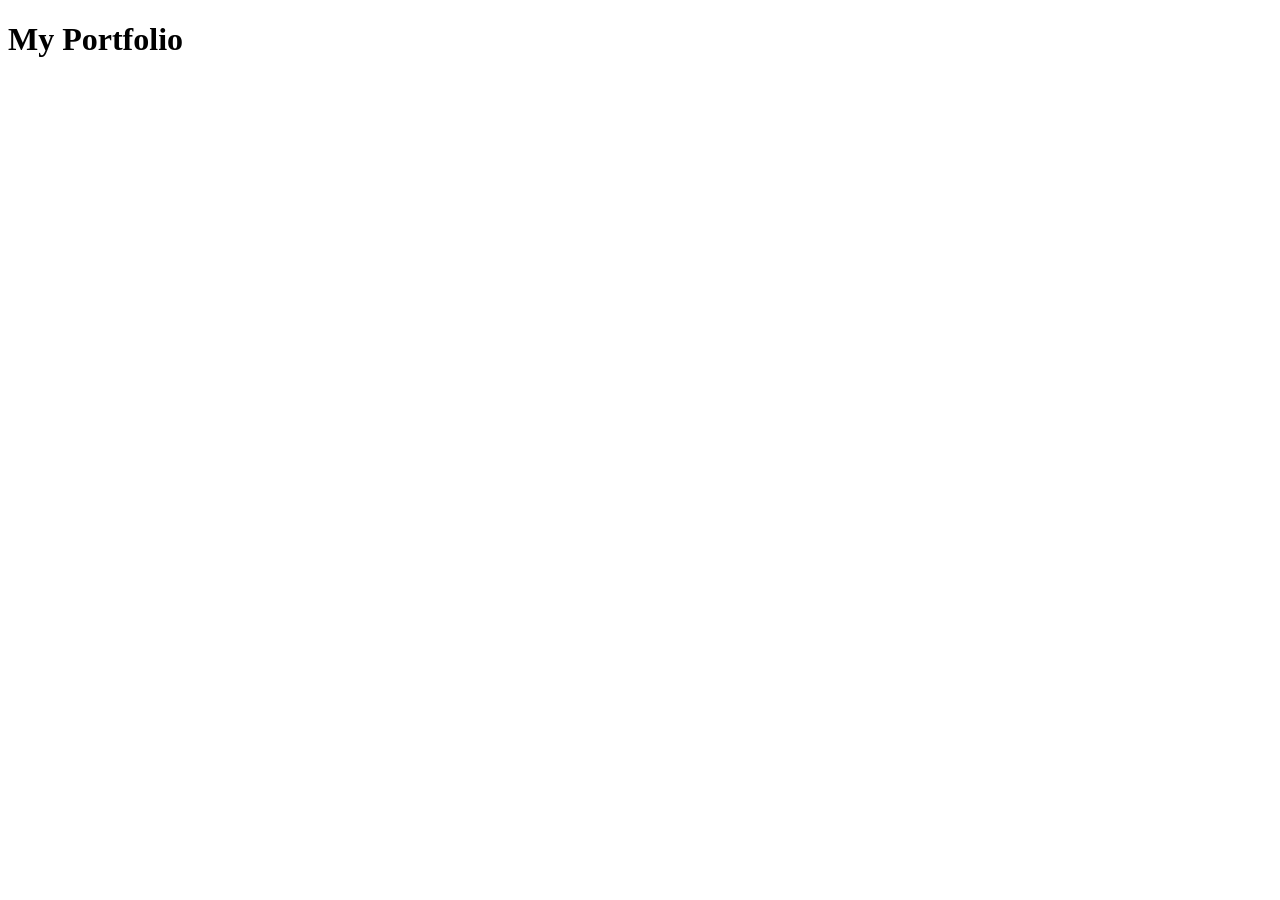
==== RomeoC/index.html @ c04358a6 "move commited files into a new folder" ====
<!DOCTYPE html>
<html lang="en">
<head>
    <meta charset="UTF-8">
    <meta name="viewport" content="width=device-width, initial-scale=1.0">
    <title>Document</title>
</head>
<body>
    <h1>My Portfolio</h1>
</body>
</html>
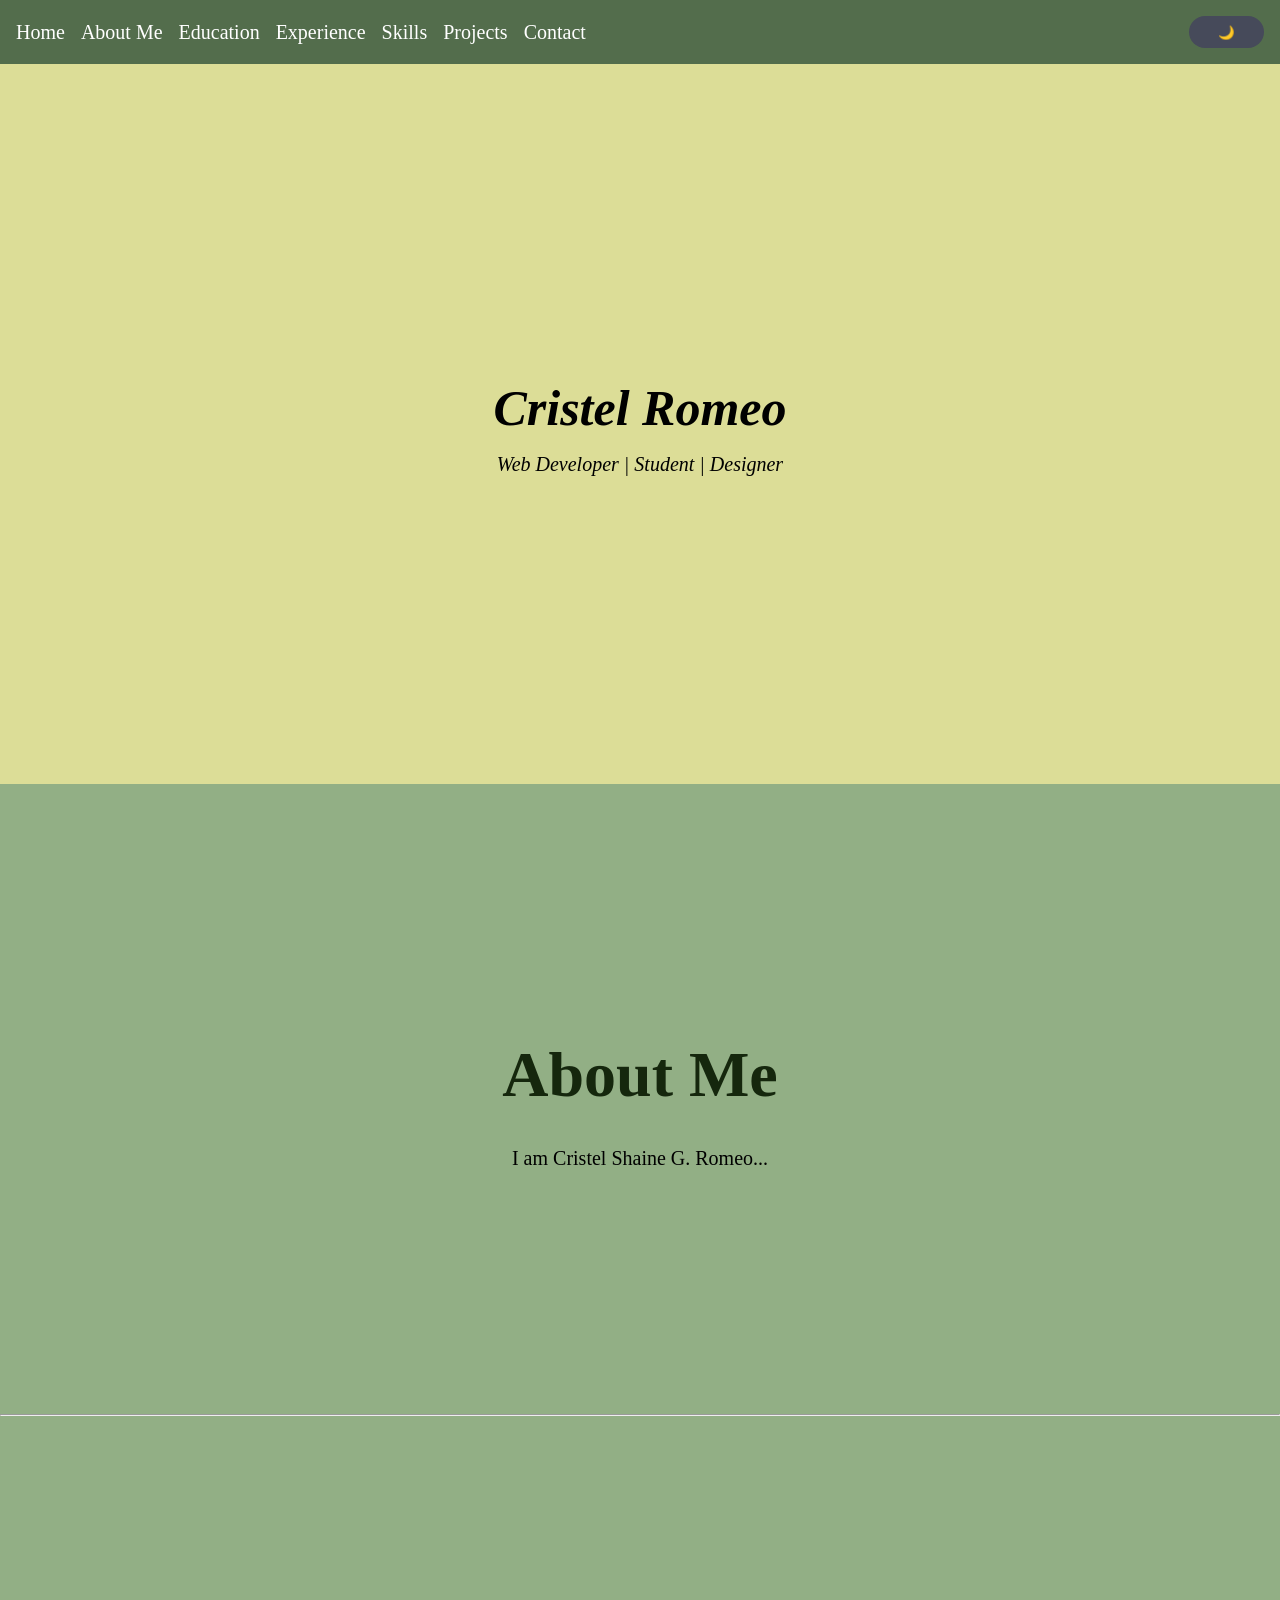
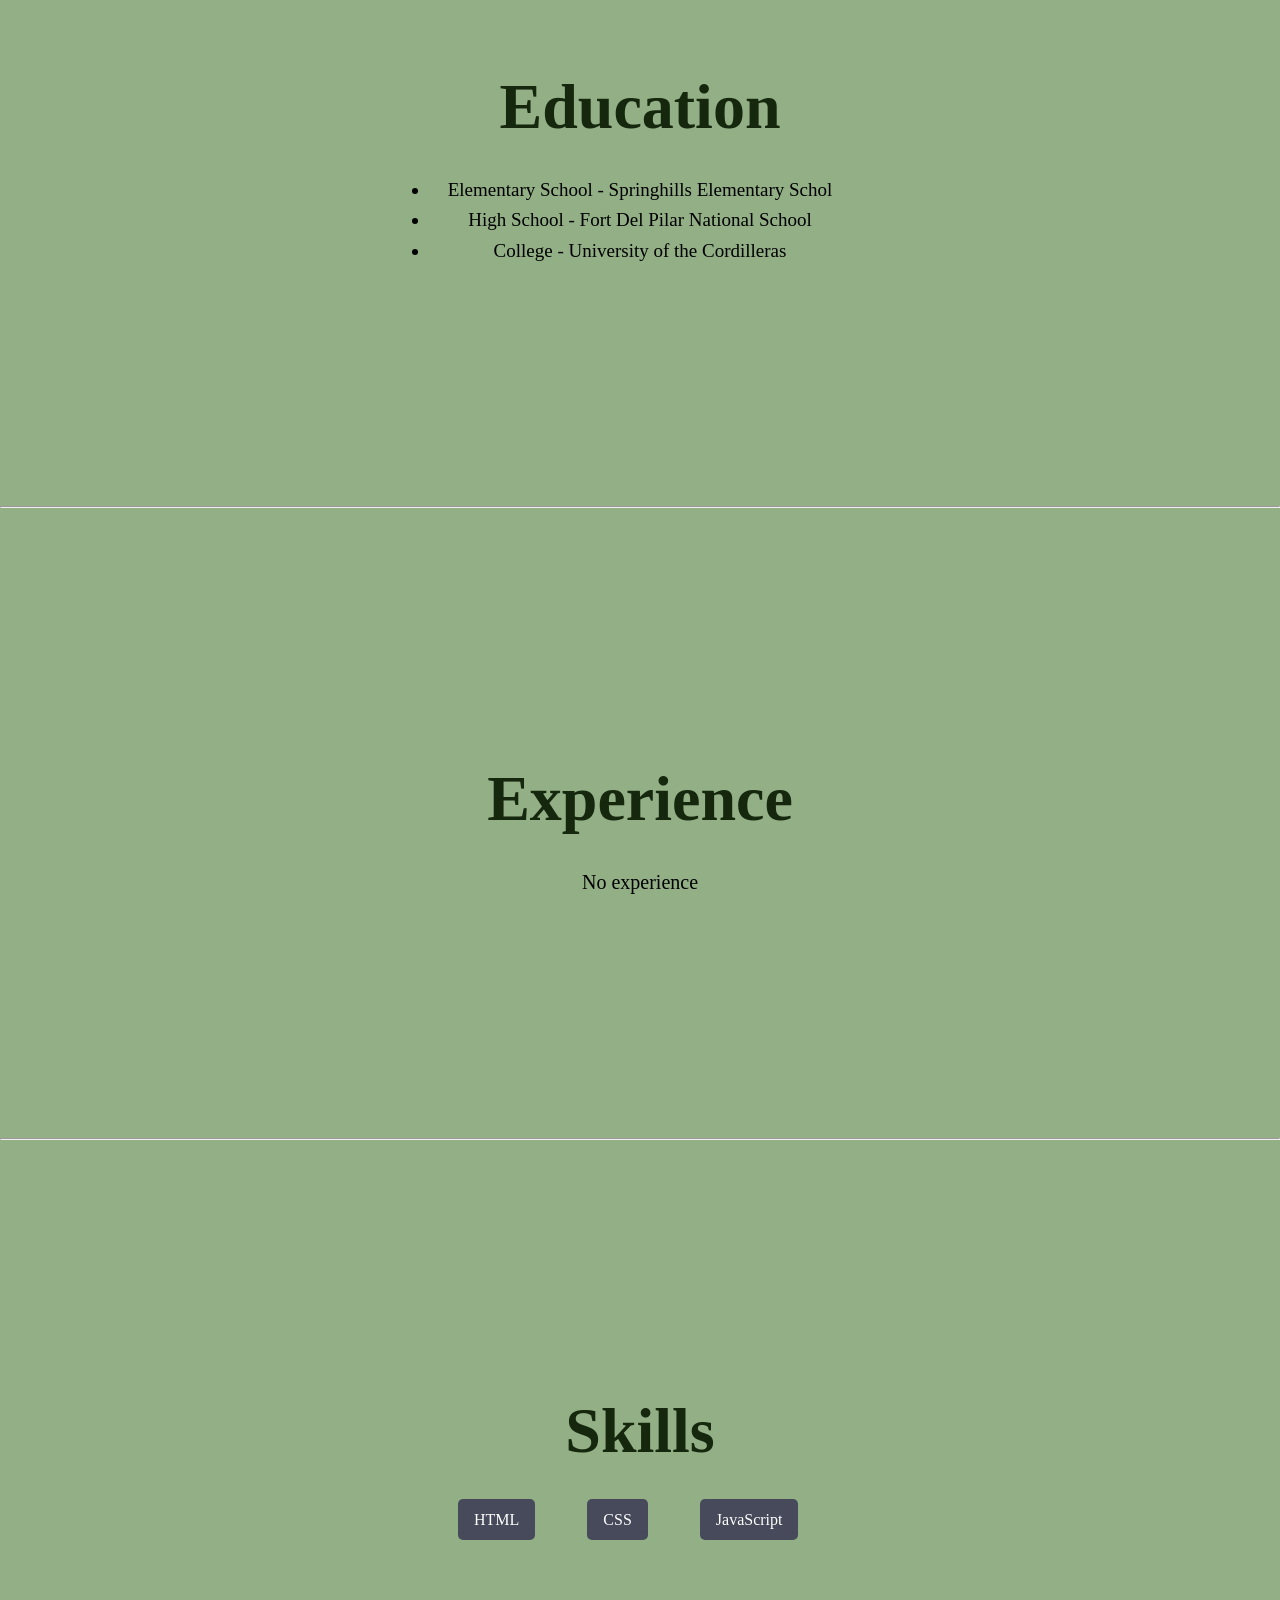
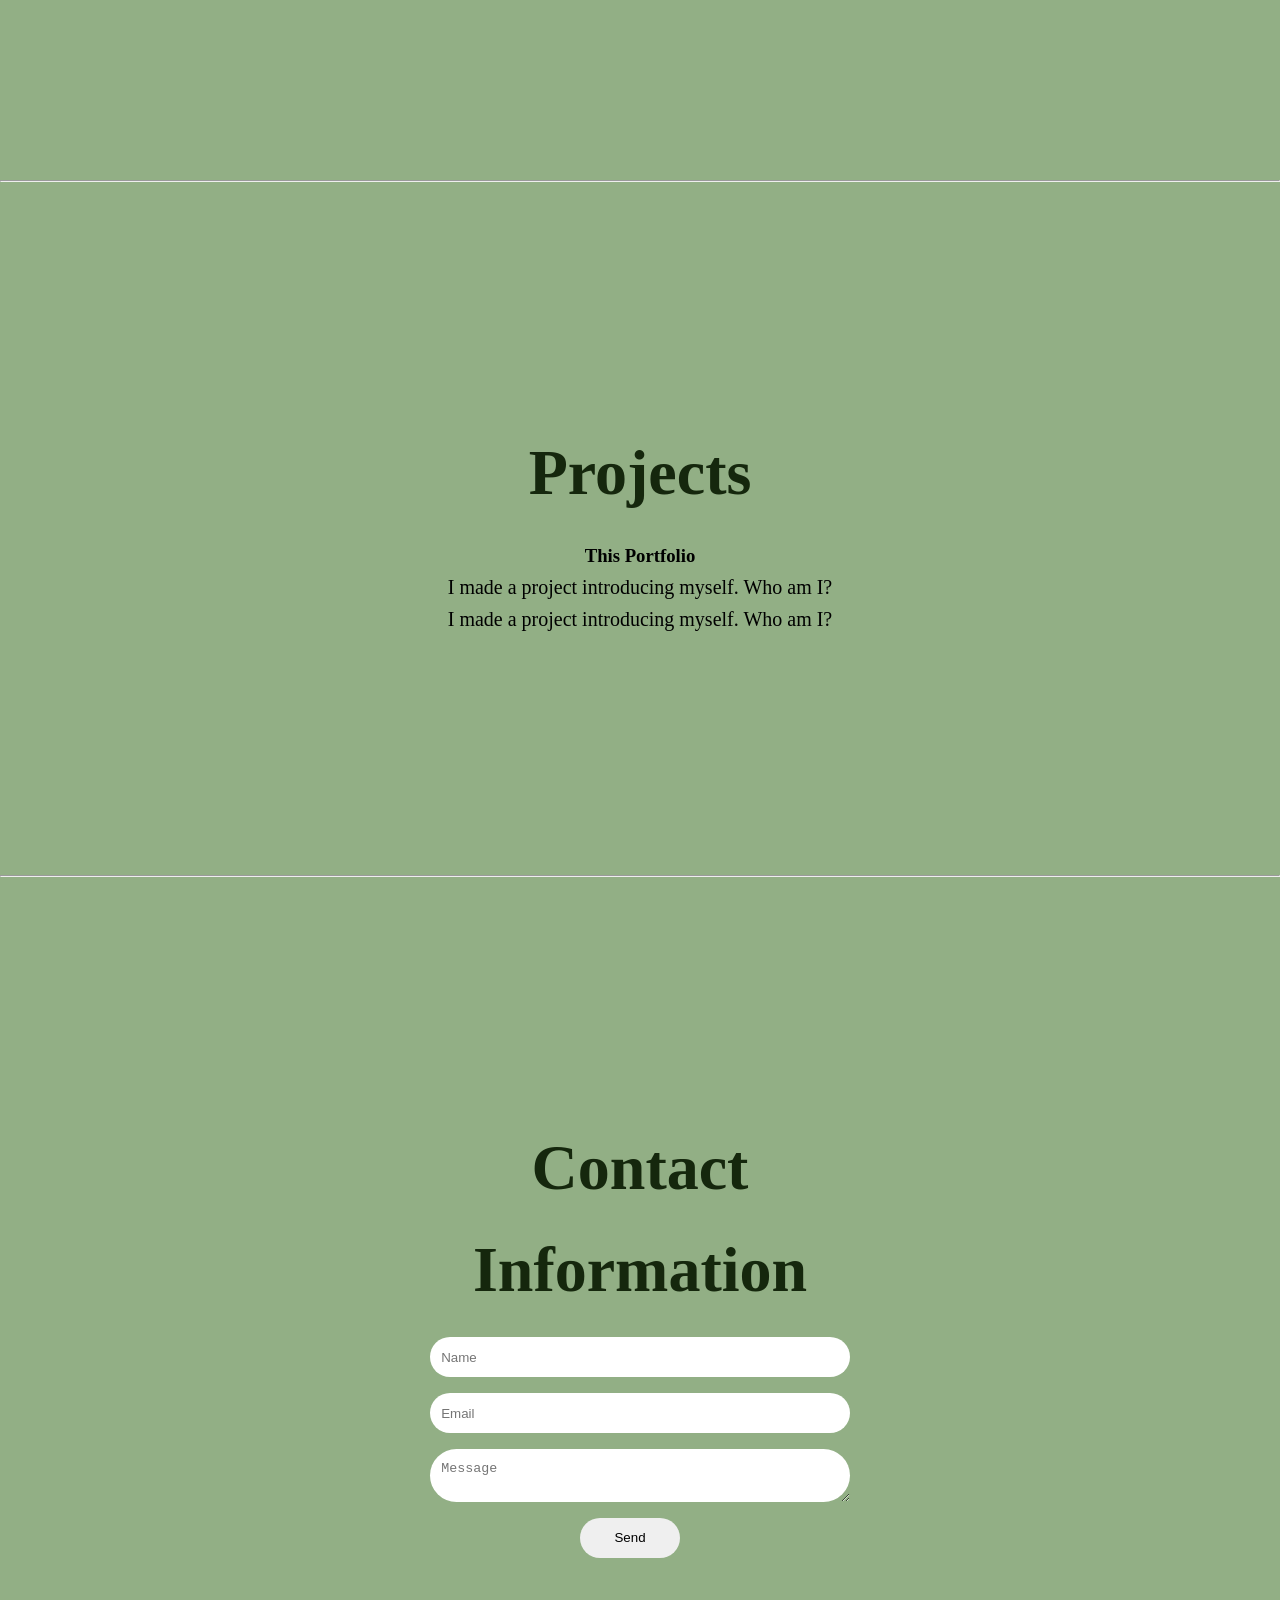
==== commit f3f863ee: "Add details2" ====
--- a/RomeoC/index.html
+++ b/RomeoC/index.html
@@ -3,9 +3,80 @@
 <head>
     <meta charset="UTF-8">
     <meta name="viewport" content="width=device-width, initial-scale=1.0">
-    <title>Document</title>
+    <title>Portfolio</title>
+    <link rel="stylesheet" href="style.css" />
 </head>
 <body>
-    <h1>My Portfolio</h1>
+    <nav>
+    <ul>
+      <li><a href="#home">Home</a></li>
+      <li><a href="#about">About Me</a></li>
+      <li><a href="#education">Education</a></li>
+      <li><a href="#experience">Experience</a></li>
+      <li><a href="#skills">Skills</a></li>
+      <li><a href="#projects">Projects</a></li>
+      <li><a href="#contact">Contact</a></li>
+    </ul>
+    <button id="toggleThemes">🌙</button>
+  </nav>
+    <header>
+        <h1 id="home">Cristel Romeo</h1>
+        <p>Web Developer | Student | Designer</p>
+
+    </header>
+<!--About ME-->
+    <section id="about">
+        <h2>About Me</h2>
+        <p>I am Cristel Shaine G. Romeo...</p>
+    </section>
+    <hr>
+<!--education-->
+    <section id="education">
+        <h2>Education</h2>
+        <ul>
+            <li>Elementary School - Springhills Elementary Schol</li>
+            <li>High School - Fort Del Pilar National School</li>
+            <li>College - University of the Cordilleras</li>
+        </ul>
+    </section>
+<!--experience-->
+<hr>
+    <section id="experience">
+        <h2>Experience</h2>
+        <p>No experience</p>
+    </section>
+    <hr>
+<!--skilles-->
+    <section id="skills">
+        <h2>Skills</h2>
+        <ul class="skills-list">
+            <li>HTML</li>
+            <li>CSS</li>
+            <li>JavaScript</li>
+        </ul>
+    </section>
+    <hr>
+<!--projecrs-->
+    <section id="projects">
+        <h2>Projects</h2>
+        <div>
+            <h3>This Portfolio</h3>
+            <p>I made a project introducing myself. Who am I?</p>
+            <p>I made a project introducing myself. Who am I?</p>
+        </div>
+    </section>
+    <hr>
+<!--contact info-->
+    <section id="contact">
+        <h2>Contact Information</h2>
+        <form id="contactForm">
+            <input type="text" id="name" placeholder="Name" required />
+            <input type="email" id="email" placeholder="Email" required />
+            <textarea id="message" placeholder="Message"></textarea>
+            <button id="send" type="submit">Send</button>
+        </form>
+        <p id="formMessage"></p>
+    </section>
+    <script src="script.js"></script>
 </body>
 </html>
--- a/RomeoC/style.css
+++ b/RomeoC/style.css
@@ -0,0 +1,159 @@
+* {
+    margin: 0;
+    padding: 0;
+    box-sizing: border-box;
+
+}
+
+body {
+    background-color: #92af85;
+    color: black;
+    line-height: 1.6;
+    text-align: center;
+}
+
+header {
+    background:#dcdd97;
+    color:black;
+    text-align: center;
+    padding: 19rem;
+    font-size: 25px;
+    font-style: italic;
+}
+
+nav button {
+    background-color: #464a5a;
+    padding: 0.5rem;
+    border: none;
+    cursor: pointer;
+    border-radius: 200px;
+    width: 75px;
+}
+
+
+section {
+    padding: 15rem;
+    max-width: 900px;
+    margin: auto;
+}
+
+h2 {
+    margin-bottom: 1rem;
+    color: rgb(21, 39, 13);
+    font-size: 4rem;
+}
+
+.skills-list {
+    display: flex;
+    flex-wrap: wrap;
+    gap: 1.5rem;
+}
+
+.skills-list li {
+  background: #464a5a;
+  color: white;
+  padding: 0.5rem 1rem;
+  border-radius: 5px;
+  list-style: none;
+  margin-left: 28px;
+}
+
+.projects {
+  background: white;
+  padding: 1rem;
+  border-radius: 5px;
+  margin-bottom: 1rem;
+}
+
+form {
+  display: flex;
+  flex-direction: column;
+  gap: 1rem;
+
+}
+
+input {
+    border-radius: 200px;
+    height: 40px;
+}
+
+input, textarea {
+  padding: 0.7rem;
+  width: 100%;
+  border-radius: 200px;
+  border: #1e1e1e;
+}
+
+form button {
+    border-radius: 200px;
+    width: 100px;
+    height: 40px;
+    border: #1e1e1e;
+    margin-left: 150px;
+}
+
+
+
+body.dark {
+  background-color: #3b3434;
+  color: #dae0dd;
+  font-size: 20px;
+}
+
+body.dark header {
+  background: #1e1e1e;
+  color: aliceblue;
+}
+
+body.dark h2 {
+  color: #66aaff;
+}
+
+body.dark nav{
+    background-color: #3c3d41;
+}
+
+html {
+  scroll-behavior: smooth;
+}
+
+nav {
+  background: #536d4c;
+  color: white;
+  display: flex;
+  justify-content: space-between;
+  padding: 1rem;
+  position: sticky;
+  top: 0;
+  font-size: 20px;
+}
+
+nav ul {
+  display: flex;
+  list-style: none;
+  gap: 1rem;
+  
+}
+
+nav a {
+  color: white;
+  text-decoration: none;
+}
+
+
+
+#skills{
+    padding: 15rem;
+}
+section h2 {
+    text-align: center;
+}
+
+p {
+    text-align: center;
+    font-size: 20px;
+}
+
+#education {
+    font-size: 19px;
+}
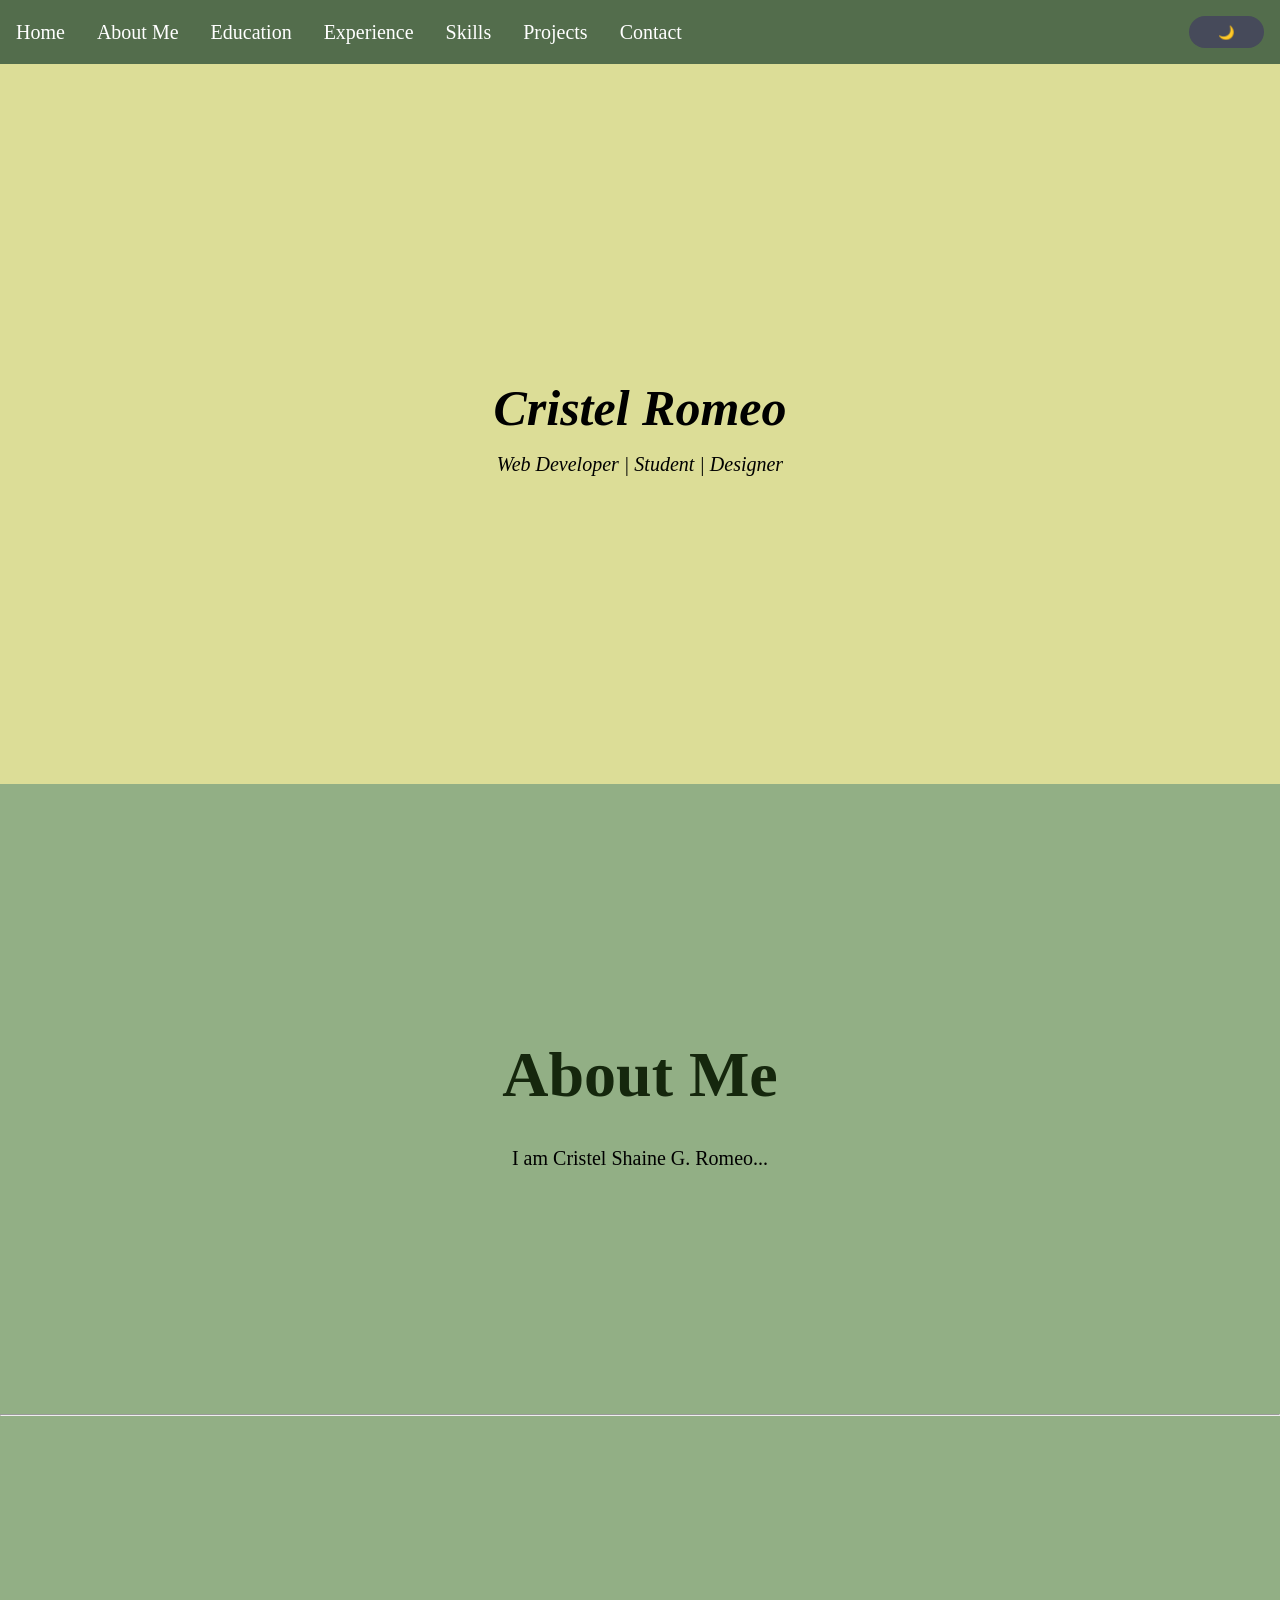
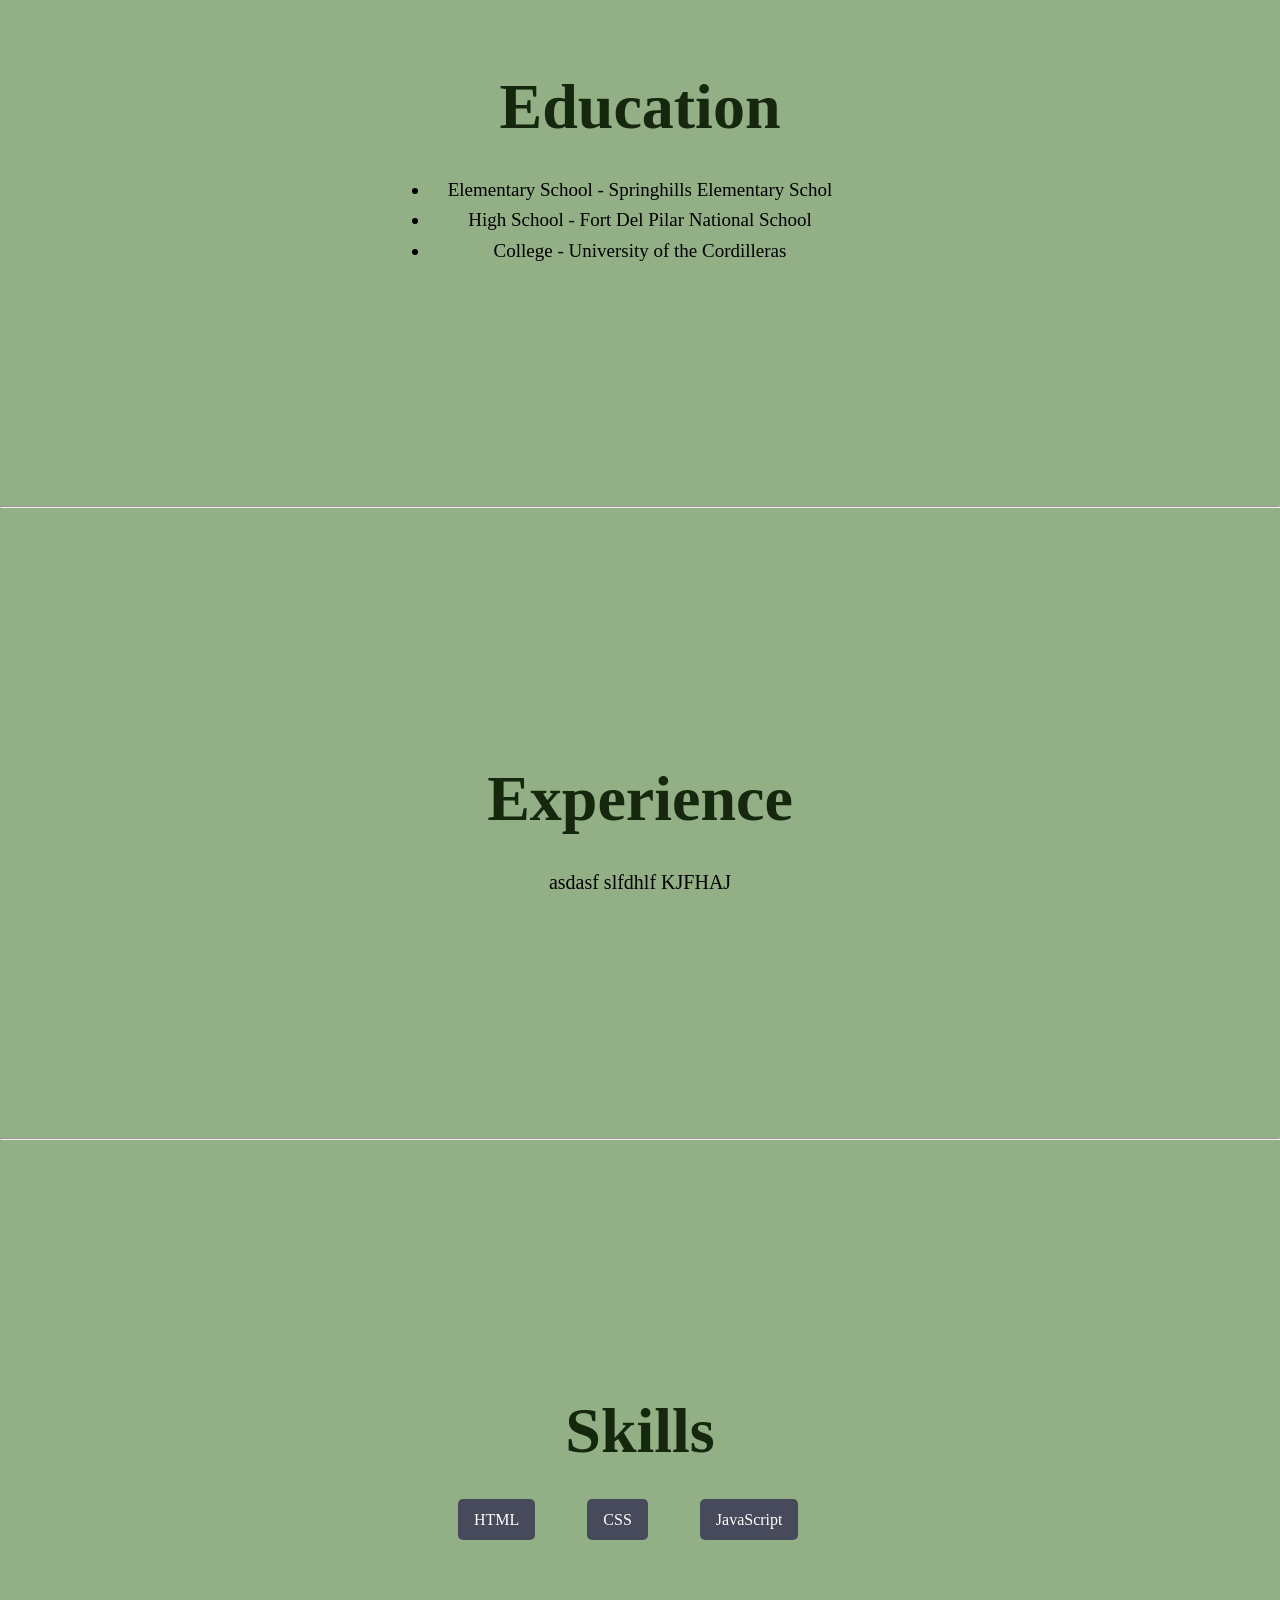
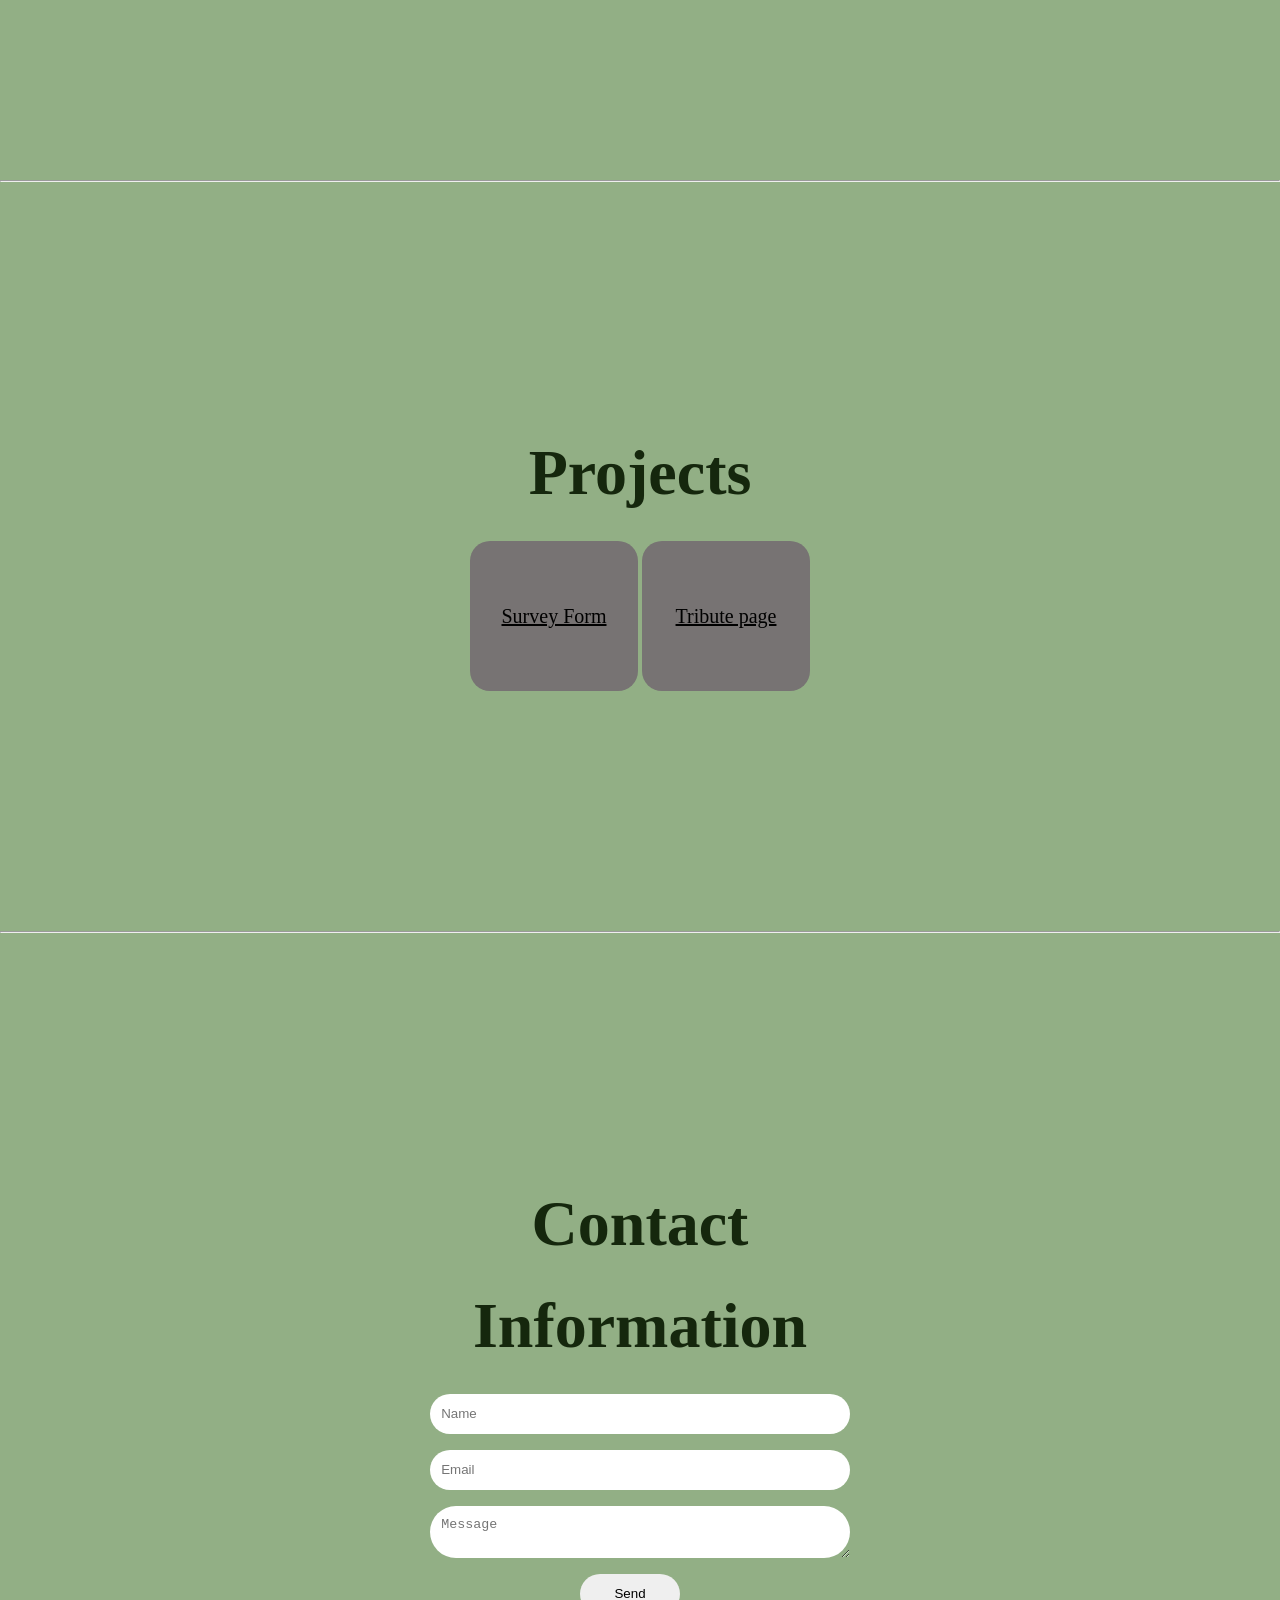
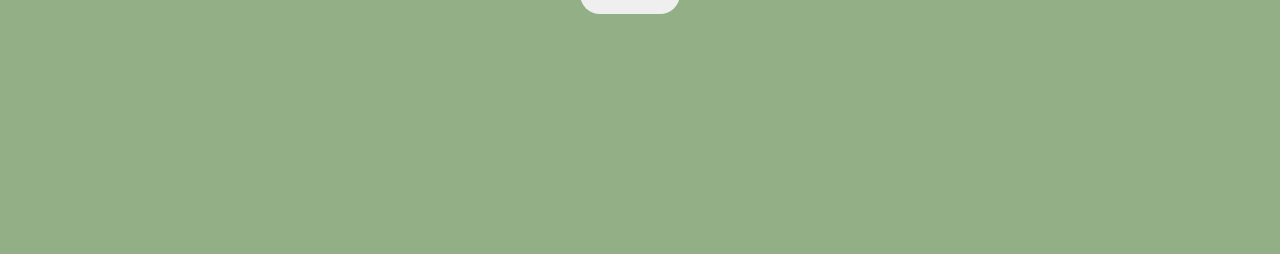
==== commit cb6c0d9c: "moving files" ====
--- a/RomeoC/index.html
+++ b/RomeoC/index.html
@@ -43,7 +43,7 @@
 <hr>
     <section id="experience">
         <h2>Experience</h2>
-        <p>No experience</p>
+        <p>asdasf slfdhlf KJFHAJ</p>
     </section>
     <hr>
 <!--skilles-->
@@ -59,11 +59,8 @@
 <!--projecrs-->
     <section id="projects">
         <h2>Projects</h2>
-        <div>
-            <h3>This Portfolio</h3>
-            <p>I made a project introducing myself. Who am I?</p>
-            <p>I made a project introducing myself. Who am I?</p>
-        </div>
+        <p><a href="https://surveyform-rust.vercel.app/" style="color: black;"  target="_blank" >Survey Form</a></p>
+        <p><a href="https://tributepage-beta.vercel.app/" style="color: black;" target="_blank">Tribute page</a></p>
     </section>
     <hr>
 <!--contact info-->
--- a/RomeoC/style.css
+++ b/RomeoC/style.css
@@ -131,7 +131,7 @@
 nav ul {
   display: flex;
   list-style: none;
-  gap: 1rem;
+  gap: 2rem;
   
 }
 
@@ -157,3 +157,12 @@
 #education {
     font-size: 19px;
 }
+
+#projects p {
+  height: 150px;
+  width: 40%;
+  border-radius: 20px;
+  background-color: #777373;
+  display: inline-block;
+  align-content: center;
+}
